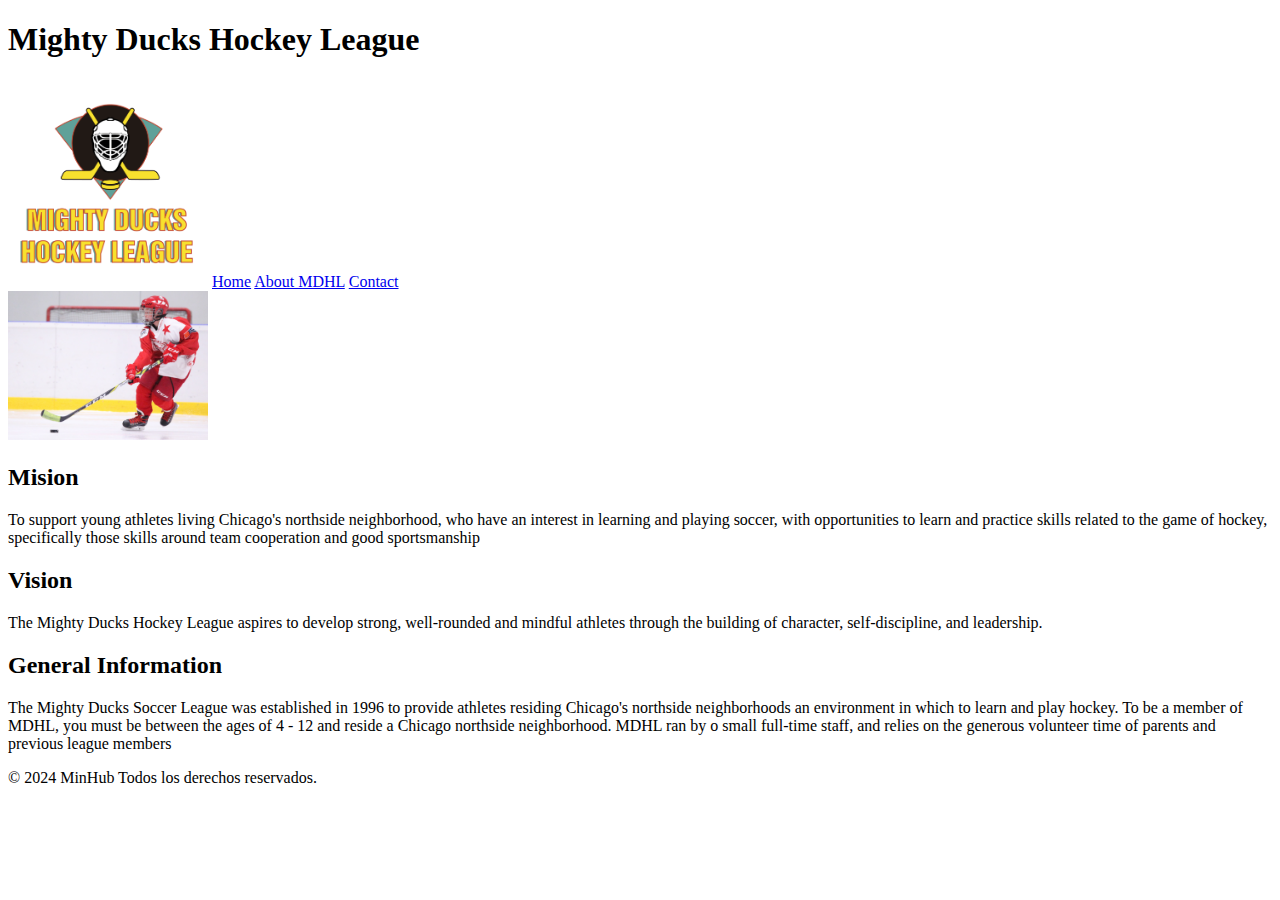
==== Pages/About.html @ 997bfceb "HTML Sprint 1" ====
<!DOCTYPE html>
<html lang="en">
<head>
    <meta charset="UTF-8">
    <meta name="viewport" content="width=device-width, initial-scale=1.0">
    <meta name="description" content="Hockey League">
    <meta name="keywords" content="league, hockey, sport">
    <meta name="author" content="Jonathan Mendez">
    <title>About MDHL</title>
</head>
<body>
    <header>
        <h1>Mighty Ducks Hockey League</h1>
    </header>
    <nav>
        <img src="../Images/LogoMightyducks01.png" width="200" alt="">

        <a href="../index.html">Home</a>
        <a href="#">About MDHL</a>
        <a href="./Contact.html">Contact</a>
    </nav>
    
    <img src="../Images/hockey2.jpg" width="200" alt="">

    <main>
        <h2>Mision</h2>

        <p>To support young athletes living Chicago's northside neighborhood, who have an interest in 
            learning and playing soccer, with opportunities to learn and practice skills related to the game of 
            hockey, specifically those skills around team cooperation and good sportsmanship</p>

        <h2>Vision</h2>

        <p>The Mighty Ducks Hockey League aspires to develop strong, well-rounded and mindful athletes 
                through the building of character, self-discipline, and leadership.</p>
                
        <h2> General Information</h2>

        <p>The Mighty Ducks Soccer League was established in 1996 to provide athletes residing 
            Chicago's northside neighborhoods an environment in which to learn and play hockey. To be a 
            member of MDHL, you must be between the ages of 4 - 12 and reside a Chicago northside 
            neighborhood. MDHL ran by o small full-time staff, and relies on the generous volunteer time of 
            parents and previous league members</p>  
    </main>

        <footer>
            <p>© 2024 MinHub Todos los derechos reservados.</p>
        </footer>  
</body>
</html>
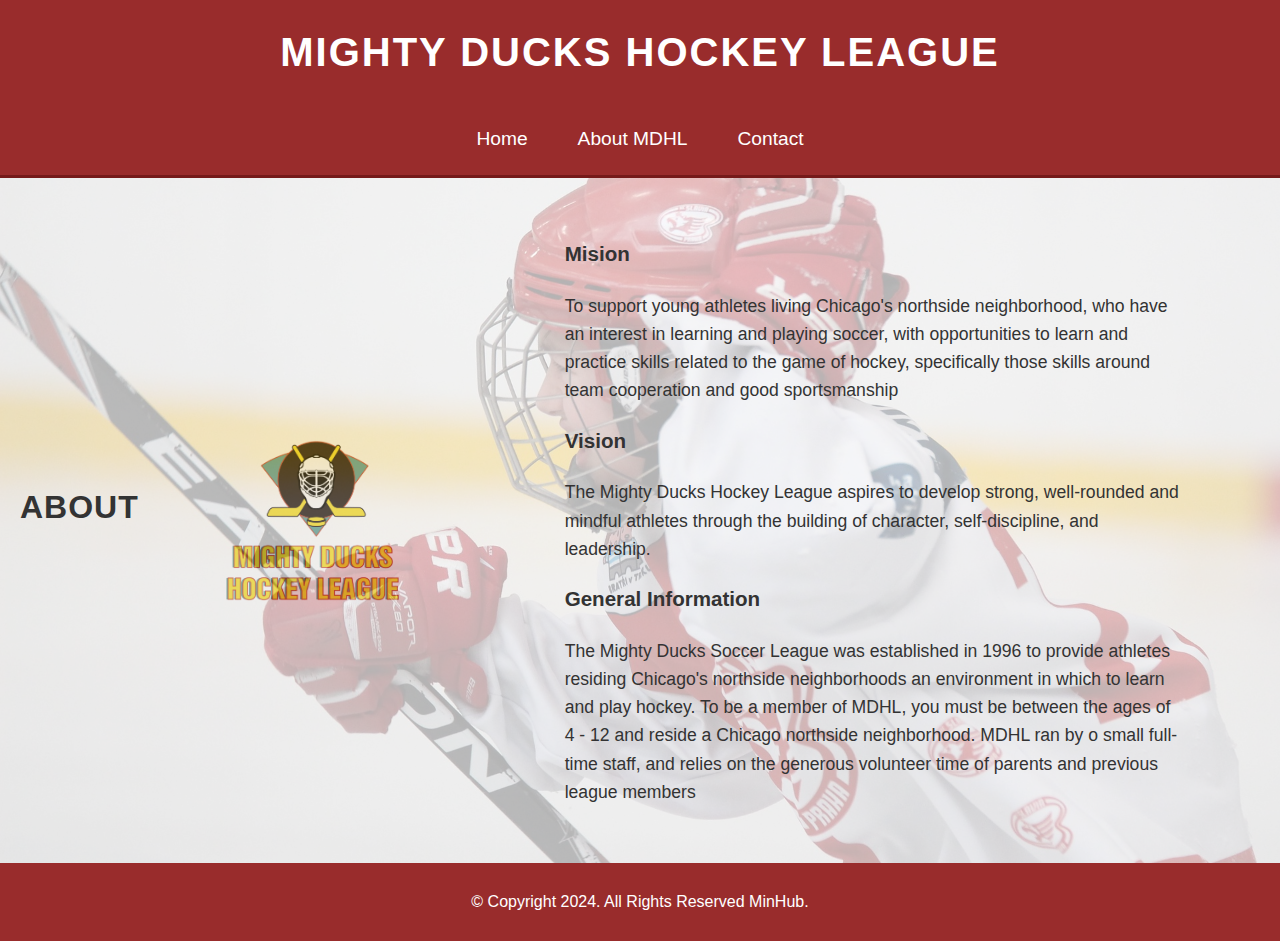
==== commit b1e0a7f6: "Sprint2" ====
--- a/Pages/About.html
+++ b/Pages/About.html
@@ -6,6 +6,7 @@
     <meta name="description" content="Hockey League">
     <meta name="keywords" content="league, hockey, sport">
     <meta name="author" content="Jonathan Mendez">
+    <link rel="stylesheet" href="../styles/styles2.css">
     <title>About MDHL</title>
 </head>
 <body>
@@ -13,38 +14,41 @@
         <h1>Mighty Ducks Hockey League</h1>
     </header>
     <nav>
-        <img src="../Images/LogoMightyducks01.png" width="200" alt="">
 
         <a href="../index.html">Home</a>
         <a href="#">About MDHL</a>
         <a href="./Contact.html">Contact</a>
     </nav>
-    
-    <img src="../Images/hockey2.jpg" width="200" alt="">
+
+    <img class="Imagen2" src="../Images/hockey2.jpg" width="200" alt="">
 
     <main>
-        <h2>Mision</h2>
+        <h2>About</h2>
 
-        <p>To support young athletes living Chicago's northside neighborhood, who have an interest in 
+        <img class="Logo" src="../Images/LogoMightyducks01.png" width="200" alt="">
+
+        <article>
+            <h3>Mision</h3>
+            <p>To support young athletes living Chicago's northside neighborhood, who have an interest in 
             learning and playing soccer, with opportunities to learn and practice skills related to the game of 
             hockey, specifically those skills around team cooperation and good sportsmanship</p>
 
-        <h2>Vision</h2>
+            <h3>Vision</h3>
 
-        <p>The Mighty Ducks Hockey League aspires to develop strong, well-rounded and mindful athletes 
+            <p>The Mighty Ducks Hockey League aspires to develop strong, well-rounded and mindful athletes 
                 through the building of character, self-discipline, and leadership.</p>
                 
-        <h2> General Information</h2>
+            <h3> General Information</h3>
 
-        <p>The Mighty Ducks Soccer League was established in 1996 to provide athletes residing 
+            <p>The Mighty Ducks Soccer League was established in 1996 to provide athletes residing 
             Chicago's northside neighborhoods an environment in which to learn and play hockey. To be a 
             member of MDHL, you must be between the ages of 4 - 12 and reside a Chicago northside 
             neighborhood. MDHL ran by o small full-time staff, and relies on the generous volunteer time of 
-            parents and previous league members</p>  
+            parents and previous league members</p>
+        </article>
     </main>
-
-        <footer>
-            <p>© 2024 MinHub Todos los derechos reservados.</p>
-        </footer>  
+    <footer>
+        <p> &copy; Copyright 2024. All Rights Reserved MinHub. </p>
+    </footer>
 </body>
 </html>--- a/styles/styles2.css
+++ b/styles/styles2.css
@@ -0,0 +1,176 @@
+
+body {
+    font-family: 'Arial', sans-serif;
+    line-height: 1.6;
+    color: #333;
+    margin: 0;
+    padding: 0;
+}
+
+header {
+    background-color: #992c2c;
+    color: white;
+    padding: 20px 0;
+    position: relative;
+    text-align: center;
+}
+
+header h1 {
+    margin: 0;
+    font-size: 2.5em;
+    animation: fadeIn 2s ease-in-out;
+    text-transform: uppercase;
+    letter-spacing: 2px;
+}
+
+nav {
+    display: flex;
+    justify-content: center;
+    align-items: center;
+    background-color: #992c2c;
+    padding: 10px 0;
+    border-bottom: 3px solid #751a1a;
+    animation: slideIn 1s ease-in-out;
+    position: relative;
+}
+
+nav a {
+    color: white;
+    padding: 10px 15px;
+    text-decoration: none;
+    display: inline-block;
+    transition: background-color 0.3s, transform 0.3s;
+    font-size: 1.2em;
+    margin: 0 10px;
+}
+
+nav a:hover {
+    background-color: #ddd;
+    color: black;
+    transform: scale(1.1);
+}
+
+header .Imagen1 {
+    display: none; 
+}
+
+main {
+    padding: 20px;
+    text-align: center;
+    position: relative;
+}
+
+main h2 {
+    margin-top: 0;
+    animation: fadeIn 2s ease-in-out;
+    font-size: 2em;
+    text-transform: uppercase;
+    letter-spacing: 1px;
+    position: relative;
+    z-index: 1; 
+}
+
+main::before {
+    content: "";
+    position: absolute;
+    top: 0;
+    left: 0;
+    width: 100%;
+    height: 100%;
+    background-image: url('../Images/hockey1.jpg');
+    background-size: cover;
+    background-position: center;
+    opacity: 0.3; 
+    z-index: 0; 
+}
+
+main .Logo {
+    display: block;
+    margin: 20px auto;
+    width: 180px;
+    height: auto;
+    animation: bounceIn 2s ease-in-out;
+}
+
+main article {
+    margin: 20px auto;
+    max-width: 600px;
+    text-align: left;
+    font-size: 1.1em;
+    position: relative;
+    z-index: 1; 
+}
+
+main article h5 {
+    margin-bottom: 5px;
+    font-size: 1.2em;
+    animation: fadeIn 2s ease-in-out;
+    color: #992c2c;
+}
+
+main article .pHome {
+    margin-bottom: 20px;
+    font-size: 1em;
+    animation: fadeIn 2s ease-in-out;
+}
+
+footer {
+    background-color: #992c2c;
+    color: white;
+    text-align: center;
+    padding: 10px 0;
+    position: relative;
+    bottom: 0;
+    width: 100%;
+    animation: fadeIn 2s ease-in-out;
+}
+
+@keyframes fadeIn {
+    from { opacity: 0; }
+    to { opacity: 1; }
+}
+
+@keyframes slideIn {
+    from { transform: translateY(-100%); }
+    to { transform: translateY(0); }
+}
+
+@keyframes fadeInLeft {
+    from { opacity: 0; transform: translateX(-100%); }
+    to { opacity: 1; transform: translateX(0); }
+}
+
+@keyframes bounceIn {
+    from { transform: scale(0.5); }
+    to { transform: scale(1); }
+}
+
+
+@media (min-width: 768px) {
+    main {
+        display: flex;
+        justify-content: space-between;
+        align-items: center;
+    }
+    
+    main .Logo {
+        width: 200px;
+    }
+
+    main article {
+        max-width: 50%;
+        text-align: left;
+    }
+}
+
+body.about .Imagen2 {
+    display: none;
+}
+
+body.contact .Imagen3 {
+    display: none;
+}
+
+body img{
+    display: none;
+}
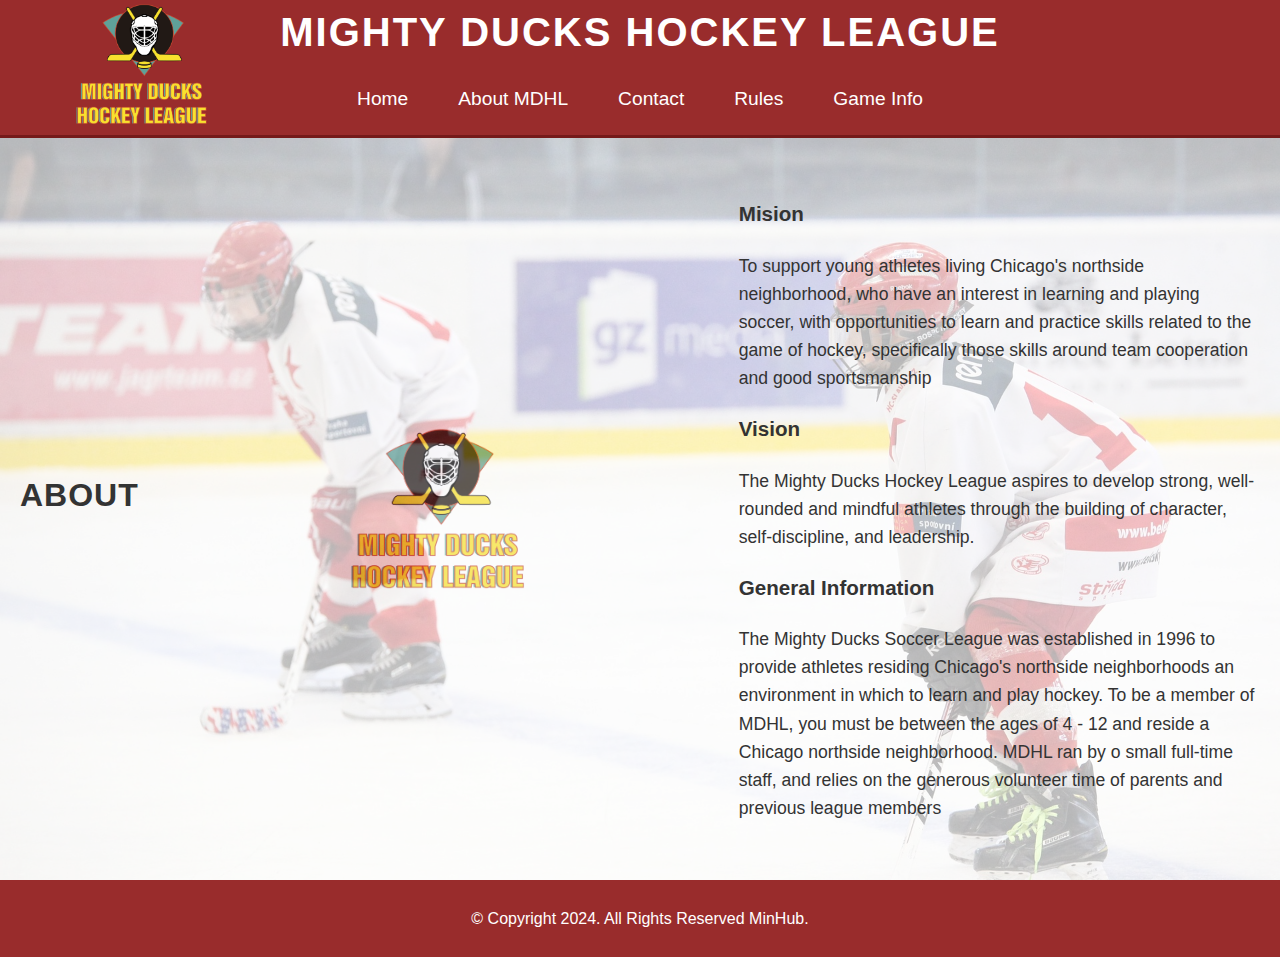
==== commit 225a46c3: "Sprint3" ====
--- a/Pages/About.html
+++ b/Pages/About.html
@@ -7,6 +7,7 @@
     <meta name="keywords" content="league, hockey, sport">
     <meta name="author" content="Jonathan Mendez">
     <link rel="stylesheet" href="../styles/styles2.css">
+    <link rel="icon" type ="image/png" href="../Images/LogoMightyducks01.png">
     <title>About MDHL</title>
 </head>
 <body>
@@ -18,11 +19,13 @@
         <a href="../index.html">Home</a>
         <a href="#">About MDHL</a>
         <a href="./Contact.html">Contact</a>
+        <a href="./rules.html">Rules</a>
+        <a href="./gameInfo.html">Game Info</a>
     </nav>
 
     <img class="Imagen2" src="../Images/hockey2.jpg" width="200" alt="">
 
-    <main>
+    <main class="before2">
         <h2>About</h2>
 
         <img class="Logo" src="../Images/LogoMightyducks01.png" width="200" alt="">
--- a/styles/styles2.css
+++ b/styles/styles2.css
@@ -1,4 +1,3 @@
-
 body {
     font-family: 'Arial', sans-serif;
     line-height: 1.6;
@@ -10,10 +9,31 @@
 header {
     background-color: #992c2c;
     color: white;
-    padding: 20px 0;
-    position: relative;
-    text-align: center;
-}
+    padding: 20px auto;
+    position: relative;
+    text-align: center;
+
+}
+
+header::before {
+    content: "";
+    background-image: url('../Images/LogoMightyducks01.png');
+    background-size: contain;
+    background-repeat: no-repeat;
+    width: 130px; 
+    height: 130px; 
+    position: absolute ;
+    top: -01px;
+    left: 80px;
+    bottom: 30px;
+    z-index: 1;
+    transition: transform 0.3s ease-in-out;
+}
+
+header:hover::before {
+    transform: scale(1.2); 
+}
+
 
 header h1 {
     margin: 0;
@@ -21,6 +41,15 @@
     animation: fadeIn 2s ease-in-out;
     text-transform: uppercase;
     letter-spacing: 2px;
+}
+
+.h2Home{
+    text-align: center;
+    font-size: 60px;
+    font-family: cursive;
+    color: #3b3939;
+    margin: 0 50px;
+    padding: 0 50px;
 }
 
 nav {
@@ -84,9 +113,37 @@
     z-index: 0; 
 }
 
+main.before2::before{
+    content: "";
+    position: absolute;
+    top: 0;
+    left: 0;
+    width: 100%;
+    height: 100%;
+    background-image: url('../Images/hockey3.jpg');
+    background-size: cover;
+    background-position: center;
+    opacity: 0.3; 
+    z-index: 0; 
+}
+
+main.before3::before{
+    content: "";
+    position: absolute;
+    top: 0;
+    left: 0;
+    width: 100%;
+    height: 100%;
+    background-image: url('../Images/hockey2.jpg');
+    background-size: cover;
+    background-position: center;
+    opacity: 0.3; 
+    z-index: 0;
+}
+
 main .Logo {
     display: block;
-    margin: 20px auto;
+    margin: 20px 200px;
     width: 180px;
     height: auto;
     animation: bounceIn 2s ease-in-out;
@@ -125,6 +182,102 @@
     animation: fadeIn 2s ease-in-out;
 }
 
+table, th, td {
+    border: solid black 2px;
+}
+
+table {
+    width: 100%;
+    border-collapse: collapse;
+    margin: 20px 0;
+    position: relative;
+    z-index: 1;
+    background-color: transparent 0.3s ease-in-out;
+    color: #333;
+}
+
+table tbody tr:nth-child(odd){
+    background-color: #992c2c;
+}
+
+th, td {
+    padding: 10px;
+    text-align: center;
+}
+
+th {
+    background-color: #992c2c;
+    color: white;
+    text-transform: uppercase;
+    letter-spacing: 1px;
+}
+
+td {
+    background-color: rgba(255, 255, 255, 0.8);
+}
+
+tbody tr:nth-child(odd) {
+    background-color: rgba(255, 255, 255, 0.6);
+}
+
+caption {
+    caption-side: top;
+    font-size: 1.5em;
+    margin-bottom: 10px;
+    text-transform: uppercase;
+    letter-spacing: 1px;
+    color: #992c2c;
+}
+
+.SectionGameInfo{
+    color: #992c2c;
+    font-size: 1.5em;
+    text-transform: uppercase;
+    letter-spacing: 1px;
+    margin-bottom: 10px;
+    text-align: center;
+}
+
+section.rules h3 {
+    font-size: 2em;
+    color: #992c2c;
+    text-transform: uppercase;
+    letter-spacing: 1px;
+    margin-bottom: 20px;
+    text-align: center;
+}
+
+section.rules ol {
+    list-style-type: decimal;
+    margin-left: 20px;
+    margin-bottom: 20px;
+    font-size: 1.1em;
+    color: #333;
+    text-align: center;
+}
+
+section.rules ol li {
+    margin-bottom: 10px;
+}
+
+section dl dt {
+    font-weight: bold;
+    font-size: 1.2em;
+    margin-top: 10px;
+    color: #992c2c;
+}
+
+section dl dd {
+    margin-left: 20px;
+    margin-bottom: 10px;
+    font-size: 1.1em;
+    color: #333;
+}
+
+.alpha{
+    list-style: lower-alpha;
+}
+
 @keyframes fadeIn {
     from { opacity: 0; }
     to { opacity: 1; }
@@ -144,7 +297,6 @@
     from { transform: scale(0.5); }
     to { transform: scale(1); }
 }
-
 
 @media (min-width: 768px) {
     main {
@@ -171,6 +323,95 @@
     display: none;
 }
 
-body img{
+body img {
     display: none;
 }
+
+body.rules main {
+    padding: 20px;
+    text-align: left;
+}
+
+
+body.rules main h1 {
+    width: 100%;
+    text-align: center;
+    font-size: 3em;
+    margin-bottom: 20px;
+    background-color: #992c2c;
+    color: white;
+    padding: 10px;
+    box-sizing: border-box; 
+    display: block;
+}
+
+
+body.rules main p.intro {
+    width: 100%;
+    text-align: center;
+    font-size: 1.2em;
+    margin-bottom: 30px;
+    font-style: italic;
+    color: #555;
+    display: block;
+}
+
+
+body.rules main section {
+    background-color: #f9f9f9;
+    padding: 20px;
+    box-shadow: 0 0 10px rgba(0, 0, 0, 0.1);
+    line-height: 1.8;
+    max-width: 1200px;
+    margin: 0 auto;
+}
+
+body.rules main section p,
+body.rules main section dl,
+body.rules main section ol {
+    margin-bottom: 20px;
+    font-size: 1.2em;
+}
+
+
+body.rules main section dl dt {
+    font-weight: bold;
+    font-size: 1.5em;
+    color: #992c2c;
+    margin-top: 20px;
+}
+
+
+body.rules main section dl dd {
+    margin-left: 20px;
+}
+
+body.rules main section ol {
+    list-style-type: decimal;
+    margin-left: 40px;
+}
+
+body.rules main section ol li {
+    margin-bottom: 15px;
+}
+
+body.rules main section ol ol {
+    list-style-type: lower-alpha;
+    margin-left: 20px;
+}
+
+body.rules main section ol ol li {
+    margin-bottom: 10px;
+}
+
+.info{
+    text-align: left;
+    padding-right: 500px;
+    width: 100%;
+    margin-top: 0;
+    padding-top: 0;
+}
+
+h6{
+    font-size: 20px;
+}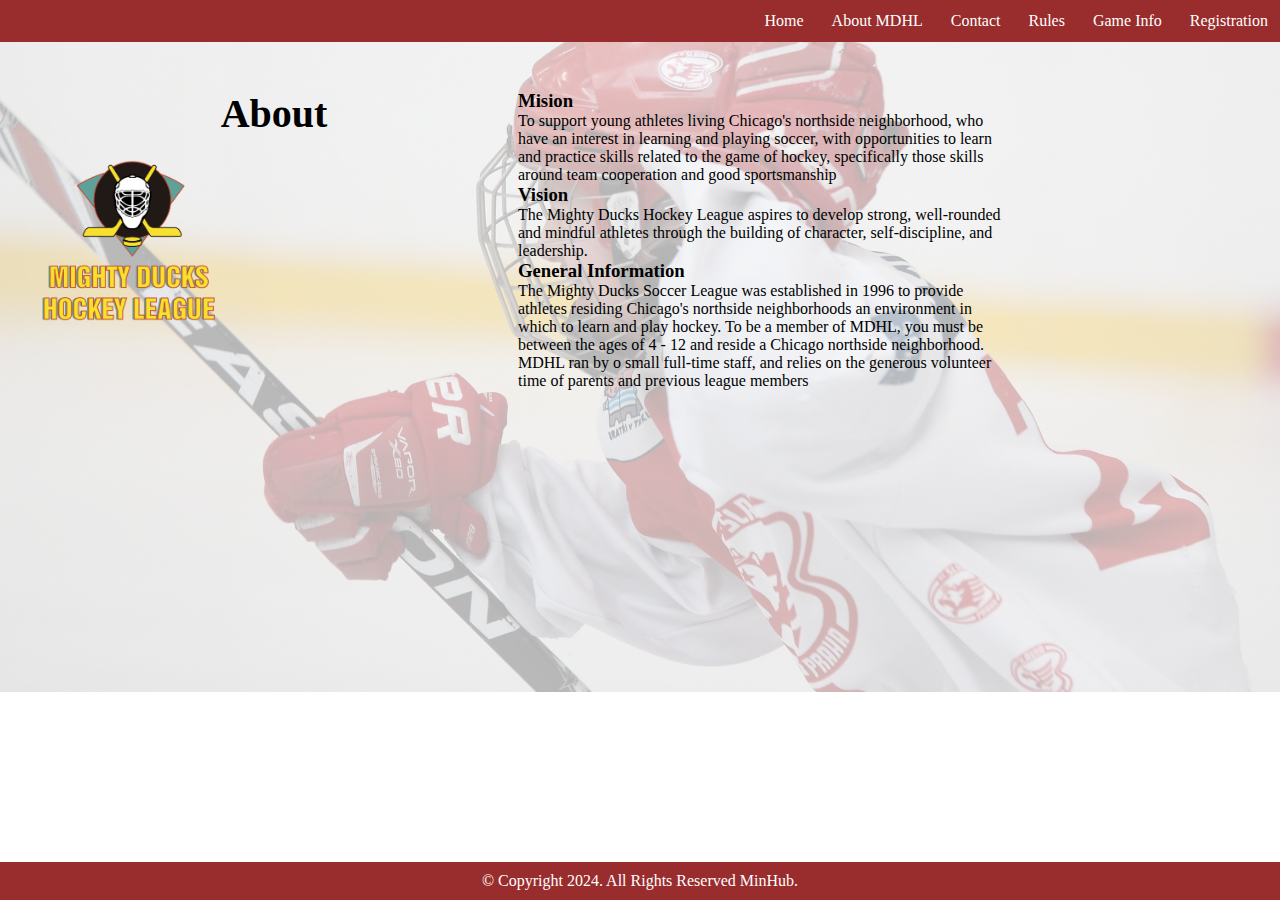
==== commit 43ede34d: "sprint4" ====
--- a/Pages/About.html
+++ b/Pages/About.html
@@ -6,49 +6,69 @@
     <meta name="description" content="Hockey League">
     <meta name="keywords" content="league, hockey, sport">
     <meta name="author" content="Jonathan Mendez">
-    <link rel="stylesheet" href="../styles/styles2.css">
+    <link rel="stylesheet" href="../styles/styles3.css">
     <link rel="icon" type ="image/png" href="../Images/LogoMightyducks01.png">
+    <script src="https://kit.fontawesome.com/91750c99ea.js" crossorigin="anonymous"></script>
     <title>About MDHL</title>
 </head>
 <body>
     <header>
-        <h1>Mighty Ducks Hockey League</h1>
+        <nav class="nav">
+            <ul class="nav__ul">
+                <li class="nav__li"><a href="../index.html">Home</a></li>
+                <li class="nav__li"><a href="#">About MDHL</a></li>
+                <li class="nav__li"><a href="./contact.html">Contact</a></li>
+                <li class="nav__li"><a href="./rules.html">Rules</a></li>
+                <li class="nav__li"><a href="./gameInfo.html">Game Info</a></li>
+                <li class="nav__li"><a href="./registrationForm.html">Registration</a></li>
+            </ul>
+            <ul class="nav__responsive-ul">
+                <div class="nav__responsive-button-container">
+                    <div class="nav__responsive-button fas fa-bars"></i></div>
+                </div>
+                <div class="nav__li-container">
+                    <li class="nav__responsive-li"><a href="../index.html">Home</a></li>
+                    <li class="nav__responsive-li"><a href="#">About MDHL</a></li>
+                    <li class="nav__responsive-li"><a href="./contact.html">Contact</a></li>
+                    <li class="nav__responsive-li"><a href="./rules.html">Rules</a></li>
+                    <li class="nav__responsive-li"><a href="./gameInfo.html">Game Info</a></li>
+                    <li class="nav__responsive-li"><a href="./registrationForm.html">Registration</a></li>
+                </div>
+            </ul>
+        </nav>
+        <img class="Imagen1" src="./Images/hockey1.jpg" width="200" alt="">
     </header>
-    <nav>
-
-        <a href="../index.html">Home</a>
-        <a href="#">About MDHL</a>
-        <a href="./Contact.html">Contact</a>
-        <a href="./rules.html">Rules</a>
-        <a href="./gameInfo.html">Game Info</a>
-    </nav>
 
     <img class="Imagen2" src="../Images/hockey2.jpg" width="200" alt="">
 
     <main class="before2">
-        <h2>About</h2>
 
-        <img class="Logo" src="../Images/LogoMightyducks01.png" width="200" alt="">
+        <div class="AboutBox">
+            <h2>About</h2>
 
-        <article>
-            <h3>Mision</h3>
-            <p>To support young athletes living Chicago's northside neighborhood, who have an interest in 
-            learning and playing soccer, with opportunities to learn and practice skills related to the game of 
-            hockey, specifically those skills around team cooperation and good sportsmanship</p>
+            <img class="Logo" src="../Images/LogoMightyducks01.png" width="200" alt="">
+        </div>
+        <div class="AboutBox">
+            <article>
+                <h3>Mision</h3>
+                <p>To support young athletes living Chicago's northside neighborhood, who have an interest in 
+                learning and playing soccer, with opportunities to learn and practice skills related to the game of 
+                hockey, specifically those skills around team cooperation and good sportsmanship</p>
 
-            <h3>Vision</h3>
+                <h3>Vision</h3>
 
-            <p>The Mighty Ducks Hockey League aspires to develop strong, well-rounded and mindful athletes 
+                <p>The Mighty Ducks Hockey League aspires to develop strong, well-rounded and mindful athletes 
                 through the building of character, self-discipline, and leadership.</p>
                 
-            <h3> General Information</h3>
+                <h3> General Information</h3>
 
-            <p>The Mighty Ducks Soccer League was established in 1996 to provide athletes residing 
+                <p>The Mighty Ducks Soccer League was established in 1996 to provide athletes residing 
             Chicago's northside neighborhoods an environment in which to learn and play hockey. To be a 
             member of MDHL, you must be between the ages of 4 - 12 and reside a Chicago northside 
             neighborhood. MDHL ran by o small full-time staff, and relies on the generous volunteer time of 
             parents and previous league members</p>
         </article>
+        </div>
     </main>
     <footer>
         <p> &copy; Copyright 2024. All Rights Reserved MinHub. </p>
--- a/styles/styles3.css
+++ b/styles/styles3.css
@@ -0,0 +1,659 @@
+*{
+    padding: 0;
+    margin: 0;
+    box-sizing: border-box;
+    size: 'Arial', sans-serif;
+}
+
+.nav__responsive-ul{
+    display: none;
+}
+
+.nav{
+    background-color: #992c2c;
+    text-align: right;
+}
+
+.nav__li{
+    display: inline-block;
+    padding: 12px;
+}
+
+.nav__li:hover > a{
+    color: #663b3b;
+}
+
+.nav__li:hover{
+    color: #663b3b;
+}
+
+.nav__li a{
+    color: #ffff;
+    text-decoration: none;
+}
+
+.nav__li i{
+    width: 30px;
+    box-sizing: border-box;
+    text-align: right;
+    margin-right: 5px;
+}
+
+/*INDEx*/
+
+.ImagenIndex{
+    display: none;
+}
+
+main::before {
+    content: "";
+    position: absolute;
+    top: 42px;
+    left: 0;
+    width: 100%;
+    height: 650px;
+    background-image: url('../Images/hockey1.jpg');
+    background-size: cover;
+    background-position: center;
+    opacity: 0.3;
+    z-index: -1;
+}
+
+.main__Container{
+    display: flex;
+    flex-wrap: wrap;
+    padding: 60px 40px;
+}
+
+.HomeBox{
+    width: 300px;
+    height: 300px;
+}
+
+.HomeBox img{
+    width: 100%;
+    height: auto;
+}
+
+.h2index{
+    align-content: center;
+    height: auto;
+    font-size: auto;
+}
+
+.dateindex{
+    text-align: left;
+    align-content: center;
+    height: auto;
+    font-size: 20px;
+}
+
+.pHome{
+    padding: 20px;
+}
+
+/*About us*/
+
+.Imagen2{
+    display: none;
+}
+
+.before2{
+    display: flex;
+    flex-wrap: wrap;
+    padding: 30px;
+}
+
+.AboutBox{
+    width: 40%;
+    height: 30%;
+    align-content: center;
+}
+
+.AboutBox h2{
+    font-size: 40px;
+    text-align: center;
+}
+
+/*Contact us*/
+
+.Imagen3{
+    display: none;
+}
+
+.main__containercontact{
+    display: flex;
+    flex-wrap: wrap;
+    padding: 60px 40px;
+    align-items: center;
+
+}
+
+.divcontact{
+    width: 50%;
+    height: 50%;
+    align-items: center;
+}
+
+.divcontact h2{
+    font-size: 40px;
+    text-align: left;
+    padding-bottom: 50px;
+}
+
+.Logocontact{
+    width: 100%;
+    height: auto;
+}
+
+.main__containercontact::before{
+    content: "";
+    position: absolute;
+    top: 42px;
+    left: 0;
+    width: 100%;
+    height: 690px;
+    background-image: url('../Images/hockey1.jpg');
+    background-size: cover;
+    background-position: center;
+    opacity: 0.3;
+    z-index: -1;
+}
+
+/*rules*/
+
+section.rules h3 {
+    font-size: 2em;
+    color: #992c2c;
+    text-transform: uppercase;
+    letter-spacing: 1px;
+    margin-bottom: 20px;
+    text-align: center;
+}
+
+section.rules ol {
+    list-style-type: decimal;
+    margin-left: 20px;
+    margin-bottom: 20px;
+    font-size: 1.1em;
+    color: #333;
+    text-align: center;
+}
+
+section.rules ol li {
+    margin-bottom: 10px;
+}
+
+
+body.rules main {
+    padding: 20px;
+    text-align: left;
+}
+
+
+body.rules main h1 {
+    width: 100%;
+    text-align: center;
+    font-size: 3em;
+    margin-bottom: 20px;
+    background-color: #992c2c;
+    color: white;
+    padding: 10px;
+    box-sizing: border-box; 
+    display: block;
+}
+
+
+body.rules main p.intro {
+    width: 100%;
+    text-align: center;
+    font-size: 1.2em;
+    margin-bottom: 30px;
+    font-style: italic;
+    color: #555;
+    display: block;
+}
+
+
+body.rules main section {
+    padding: 20px;
+    box-shadow: 0 0 10px rgba(0, 0, 0, 0.1);
+    line-height: 1.8;
+    max-width: 1200px;
+    margin: 0 auto;
+}
+
+body.rules main section p,
+body.rules main section dl,
+body.rules main section ol {
+    margin-bottom: 20px;
+    font-size: 1.2em;
+}
+
+
+body.rules main section dl dt {
+    font-weight: bold;
+    font-size: 1.5em;
+    color: #992c2c;
+    margin-top: 20px;
+}
+
+
+body.rules main section dl dd {
+    margin-left: 20px;
+}
+
+body.rules main section ol {
+    list-style-type: decimal;
+    margin-left: 40px;
+}
+
+body.rules main section ol li {
+    margin-bottom: 15px;
+}
+
+body.rules main section ol ol {
+    list-style-type: lower-alpha;
+    margin-left: 20px;
+}
+
+body.rules main section ol ol li {
+    margin-bottom: 10px;
+}
+
+.before3{
+    display: flex;
+    justify-content: space-between;
+    height: 1300px;
+    box-sizing: border-box;
+}
+
+.before3::before {
+    content: "";
+    position: absolute;
+    top: 41px;
+    left: 0;
+    width: 100%;
+    height: 1300px;
+    background-image: url('../Images/hockey3.jpg');
+    background-size: cover;
+    background-position: center;
+    opacity: 0.3;
+}
+
+/*gameinfo*/
+
+.maingameinfo-container{
+    align-items: center;
+}
+
+.h2game{
+    color: #992c2c;
+    font-size: 2.5em;
+    text-transform: uppercase;
+    letter-spacing: 1px;
+    margin-bottom: 10px;
+    text-align: center;
+    padding: 30px;
+    border: solid black 2px;
+}
+
+
+.maingameinfo::before{
+    content: "";
+    position: absolute;
+    top: 42px;
+    left: 0;
+    width: 100%;
+    height: 1800px;
+    background-image: url('../Images/hockey1.jpg');
+    background-size: cover;
+    background-position: center;
+    opacity: 0.3;
+    z-index: -1;
+}
+
+.SectionGameInfo{
+    color: #992c2c;
+    font-size: 1.5em;
+    text-transform: uppercase;
+    letter-spacing: 1px;
+    margin-bottom: 10px;
+    text-align: center;
+}
+
+.maingameinfo-container{
+    display: flex;
+    padding-bottom: 15px;
+}
+
+table, th, td {
+    border: solid black 2px;
+}
+
+table {
+    width: 90%;
+    border-collapse: collapse;
+    margin: 20px 0;
+    position: relative;
+    background-color: transparent 0.3s ease-in-out;
+    color: #333;
+    box-sizing: border-box;
+    padding-right: 60px;
+}
+
+table tbody tr:nth-child(odd){
+    background-color: #992c2c;
+}
+
+th, td {
+    padding: 10px;
+    text-align: center;
+}
+
+th {
+    background-color: #992c2c;
+    color: white;
+    text-transform: uppercase;
+    letter-spacing: 1px;
+}
+
+td {
+    background-color: rgba(255, 255, 255, 0.8);
+}
+
+tbody tr:nth-child(odd) {
+    background-color: rgba(255, 255, 255, 0.6);
+}
+
+.maps-container{
+    display: flex;
+    flex-wrap: wrap;
+    flex-flow: wrap;
+}
+
+.tarjetmain{
+    margin: auto;
+}
+
+.tarjetmain iframe{
+    width: 300px;
+    height: 300px;
+    padding: 10px;
+
+}
+
+/*registrationform________________________________________________________*/
+
+.mainform{
+    height: 550px;
+    padding: 3%;
+}
+
+.fieldsetform{
+ padding: 5px;
+}
+
+/*Foteer________________________________________________________*/
+footer {
+    background-color: #992c2c;
+    color: white;
+    text-align: center;
+    padding: 10px 0;
+    position: fixed;
+    bottom: 0;
+    width: 100%;
+    animation: fadeIn 2s ease-in-out;
+}
+
+@media only screen and (max-width: 530px){
+    .nav__ul{
+        display: none;
+    }
+
+    .nav__responsive-ul{
+        display: block;
+        position: absolute;
+        width: 100%;
+        margin-top: 39px;
+        padding-top: 27px;
+        height: 37px;
+    }
+
+    .nav__li-container{
+        position: relative;
+        top: -1000px;
+        height: calc(100vh - 64px);
+        background-color: #992c2c;
+        transition: all 1s;
+        z-index: 1;
+        width: 75%;
+        padding-top: 27px;
+        text-align: left;
+    }
+
+    .nav__responsive-button-container{
+        position: absolute;
+        width: 100%;
+        font-size: 25px;
+        background-color: #992c2c;
+        margin-top: -64px;
+        z-index: 100;
+    }
+
+    .nav__responsive-button{
+        padding: 6px 20px;
+        text-align: left;
+        width: 100%;
+    }
+
+    .nav{
+        height: 37px;
+        width: 100%;
+        background-color: #663b3b;
+    }
+
+    .nav__responsive-li{
+        width: 100%;
+        padding: 9px 20px;
+    }
+
+    .nav__responsive-li a{
+        color: white;
+        text-decoration: none;
+    }
+
+    .nav__responsive-ul:hover > .nav__li-container{
+        top: -27px;
+
+    }
+    /*Home*/
+
+    main::before {
+        content: "";
+        position: absolute;
+        top: 42px;
+        left: 0;
+        width: 100%;
+        height: 800px;
+        background-image: url('../Images/hockey1.jpg');
+        background-size: cover;
+        background-position: center;
+        opacity: 0.3;
+        z-index: -1;
+    }
+
+    .main__Container{
+        display: flex;
+        flex-wrap: wrap;
+        padding: 60px 40px;
+    }
+    
+    .HomeBox{
+        width: 200px;
+        height: 200px;
+    }
+    
+    .HomeBox img{
+        width: 100%;
+        height: auto;
+    }
+    
+    .h2index{
+        align-content: center;
+        height: auto;
+        font-size: auto;
+    }
+    
+    .dateindex{
+        text-align: left;
+        align-content: center;
+        height: auto;
+        font-size: 20px;
+    }
+    
+    .pHome{
+        padding: 20px;
+    }
+
+    /*About*/
+
+    .Imagen2{
+        display: none;
+    }
+    
+    .before2{
+        display: flex;
+        flex-wrap: wrap;
+        padding: 10px;
+    }
+    
+    .before2::before{
+        content: "";
+        position: absolute;
+        top: 42px;
+        left: 0;
+        width: 100%;
+        height: 800px;
+        background-image: url('../Images/hockey1.jpg');
+        background-size: cover;
+        background-position: center;
+        opacity: 0.3;
+        z-index: -1;
+    }
+
+    .AboutBox{
+        width: 500px;
+        height: auto;
+        align-content: center;
+        padding-bottom: 50px;
+    }
+    
+    .AboutBox h2{
+        font-size: 40px;
+        text-align: center;
+    }
+    /*contact*/
+
+    
+.Imagen3{
+    display: none;
+}
+
+.main__containercontact{
+    display: flex;
+    flex-wrap: wrap;
+    padding: 10px;
+    align-items: center;
+
+}
+
+.divcontact{
+    width: 200px;
+    height: 200px;
+    align-items: center;
+    padding-left: 15px;
+}
+
+.divcontact h2{
+    font-size: 40px;
+    text-align: left;
+    padding-bottom: 50px;
+}
+
+.Logocontact{
+    width: 100%;
+    height: auto;
+}
+    
+/*Rules*/
+
+.titlerules{
+    position: absolute;
+    width: 100%;
+    padding-right: 25px;
+}
+
+.subtitlerules{
+    padding-top: 200px;
+}
+
+body.rules main h1 {
+    font-size: 2em;
+    padding: 8px;
+}
+
+body.rules main p.intro {
+    font-size: 1em;
+    margin-bottom: 20px;
+}
+
+body.rules main section {
+    padding: 10px;
+}
+
+body.rules main section p,
+body.rules main section dl,
+body.rules main section ol {
+    font-size: 1em;
+}
+
+body.rules main section dl dt {
+    font-size: 1.2em;
+}
+
+.before3 {
+    height: auto; 
+}
+
+.before3::before {
+    top: 0;
+    height: 100%; 
+}
+
+/*gameinfo*/
+
+
+
+.maps-container {
+    display: flex;
+    flex-direction: column;
+}
+
+.tarjetmain {
+    flex: 1 1 100%;
+}
+
+table, th, td {
+    font-size: 12px;
+}
+
+th, td {
+    padding: 6px;
+}
+
+.maingameinfo-container h1{
+    display: none;
+}
+
+}